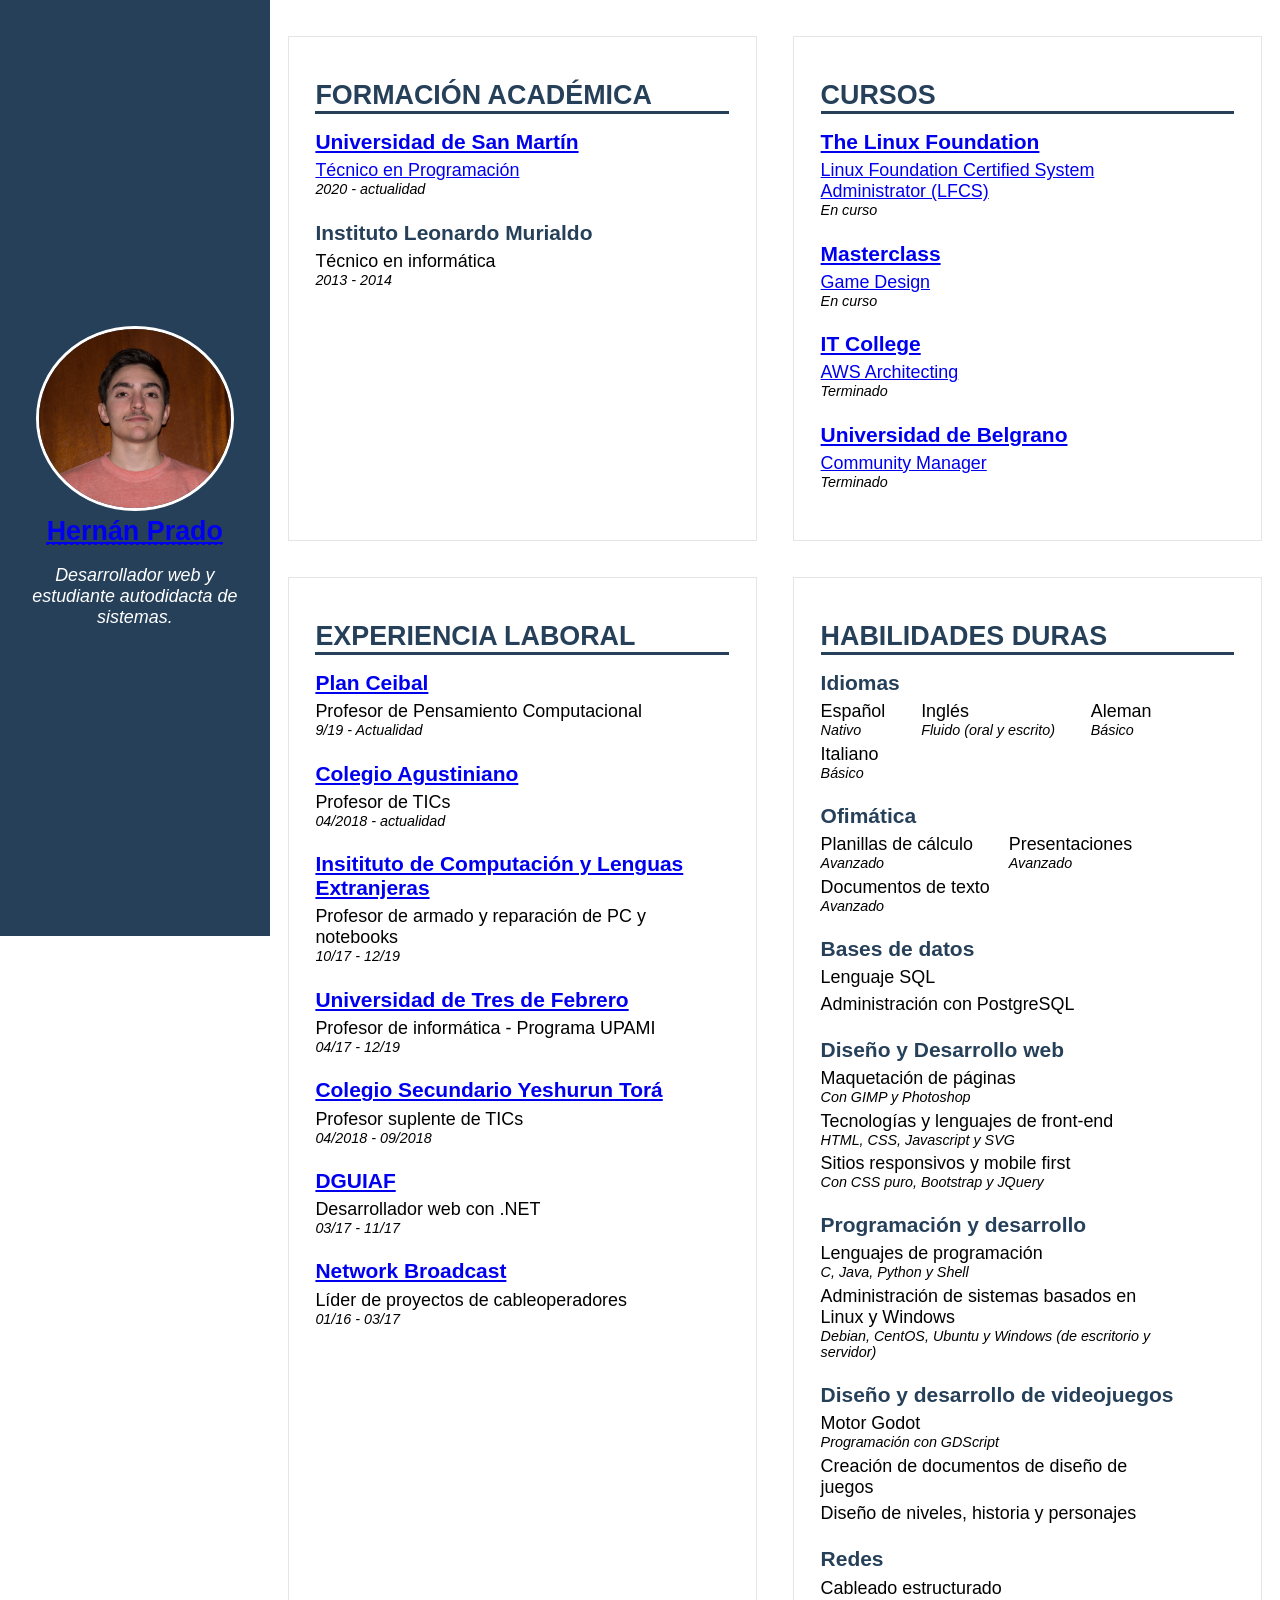
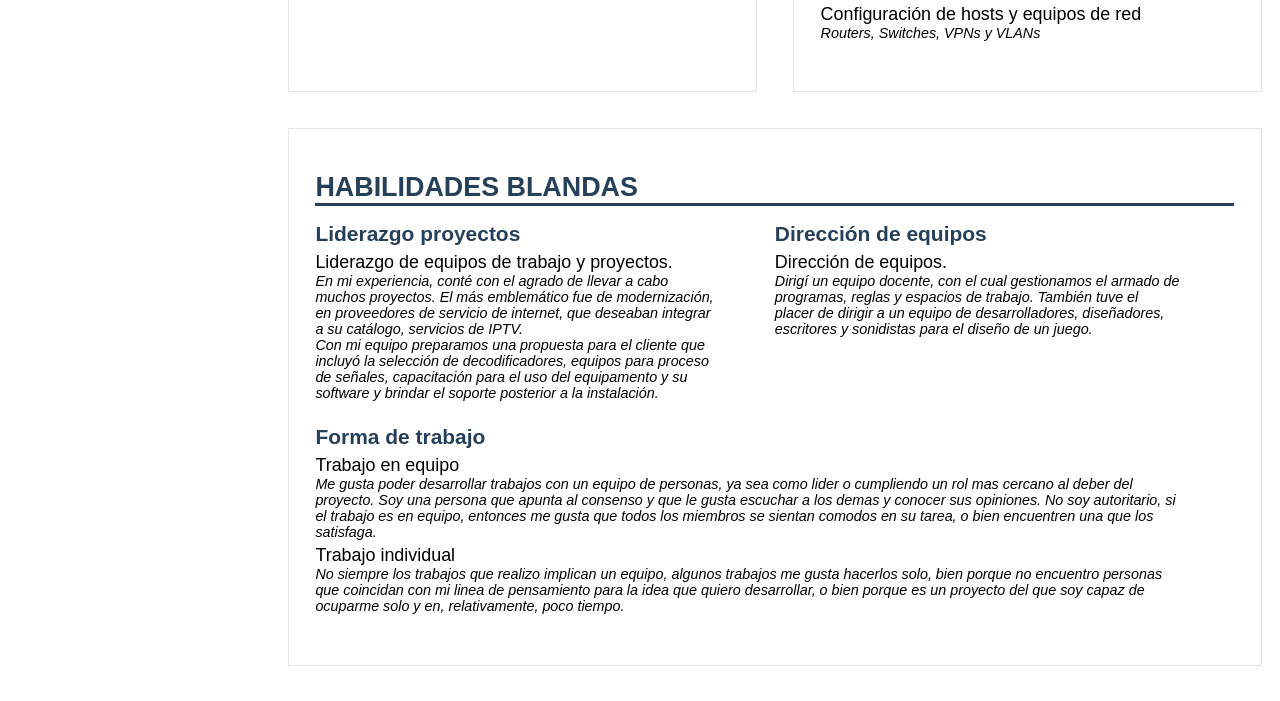
==== proyectos/cv/index.html @ de245874 "Add files via upload" ====
<!DOCTYPE html>
<html lang="es" dir="ltr">
  <head>
    <meta name="viewport" content="initial-scale=1">
    <meta charset="utf-8">
    <title>CV - Hernán Prado</title>
    <link rel="stylesheet" href="css/styles.css">
  </head>
  <body>
    <div class="grid-container">
      <nav>
        <a class="profile" href="https://www.linkedin.com/in/hernan-prado-juan/">
          <abbr title="Ir a mi perfil de LinkedIn">
            <img src="foto.png" alt="">
            <h1>Hernán Prado</h1>
          </abbr>
        </a>
        <span>Desarrollador web y estudiante autodidacta de sistemas.</span>
        <!--
        <a href="#">CV</a>
        <a href="#">Portafolio</a>
        <a href="#">Contacto</a>
        -->
      </nav>

      <main class="cv-data">
        <div class="data-section">
          <h2>Formación académica</h2>
          <div class="data-group">
            <div class="data-set">
              <h3><a href="http://www.unsam.edu.ar/" target="_blank">Universidad de San Martín</a></h3>
              <div class="data-variant">
                <span><a href="http://www.unsam.edu.ar/escuelas/ciencia/107/ciencia/programacion-informatica" target="_blank">Técnico en Programación</a></span>
                <span>2020 - actualidad</span>
              </div>
            </div>
            <div class="data-set">
              <h3>Instituto Leonardo Murialdo</h3>
              <div class="data-variant">
                <span>Técnico en informática</span>
                <span>2013 - 2014</span>
              </div>
            </div>
          </div>
        </div>

        <div class="data-section">
          <h2>Cursos</h2>
          <div class="data-group">
            <div class="data-set">
              <h3><a href="https://www.linuxfoundation.org/" target="_blank">The Linux Foundation</a></h3>
              <div class="data-variant">
                <span><a href="https://training.linuxfoundation.org/certification/linux-foundation-certified-sysadmin-lfcs/" target="_blank">Linux Foundation Certified System Administrator (LFCS)</a></span>
                <span>En curso</span>
              </div>
            </div>

            <div class="data-set">
              <h3><a href="https://www.masterclass.com/" target="_blank">Masterclass</a></h3>
              <div class="data-variant">
                <span><a href="https://www.masterclass.com/classes/will-wright-teaches-game-design-and-theory/" target="_blank">Game Design</a></span>
                <span>En curso</span>
              </div>
            </div>

            <div class="data-set">
              <h3><a href="https://www.itcollege.com.ar/" target="_blank">IT College</a></h3>
              <div class="data-variant">
                <span><a href="https://aws.amazon.com/es/training/course-descriptions/architect/" target="_blank">AWS Architecting</a></span>
                <span>Terminado</span>
              </div>
            </div>

            <div class="data-set">
              <h3><a href="http://www.ub.edu.ar/" target="_blank">Universidad de Belgrano</a></h3>
              <div class="data-variant">
                <span><a href="http://cursodecommunitymanager.info/" target="_blank">Community Manager</a></span>
                <span>Terminado</span>
              </div>
            </div>
          </div>
        </div>

        <div class="data-section">
          <h2>Experiencia laboral</h2>
          <div class="data-group">
            <div class="data-set">
              <h3><a href="https://www.ceibal.edu.uy/es" target="_blank">Plan Ceibal</a></h3>
              <div class="data-variant">
                <span>Profesor de Pensamiento Computacional</span>
                <span>9/19 - Actualidad</span>
              </div>
            </div>
            <div class="data-set">
              <h3><a href="https://agustiniano.esc.edu.ar/" target="_blank">Colegio Agustiniano</a></h3>
              <div class="data-variant">
                <span>Profesor de TICs</span>
                <span>04/2018 - actualidad</span>
              </div>
            </div>
            <div class="data-set">
              <h3><a href="http://www.icole.com.ar/" target="_blank">Insitituto de Computación y Lenguas Extranjeras</a></h3>
              <div class="data-variant">
                <span>Profesor de armado y reparación de PC y notebooks</span>
                <span>10/17 - 12/19</span>
              </div>
            </div>
            <div class="data-set">
              <h3><a href="http://www.untref.edu.ar/" target="_blank">Universidad de Tres de Febrero</a></h3>
              <div class="data-variant">
                <span>Profesor de informática - Programa UPAMI</span>
                <span>04/17 - 12/19</span>
              </div>
            </div>
            <div class="data-set">
              <h3><a href="https://yeshuruntora.edu.ar/" target="_blank">Colegio Secundario Yeshurun Torá</a></h3>
              <div class="data-variant">
                <span>Profesor suplente de TICs</span>
                <span>04/2018 - 09/2018</span>
              </div>
            </div>
            <div class="data-set">
              <h3><a href="https://www.buenosaires.gob.ar/hacienda-y-finanzas/unidad-informatica" target="_blank">DGUIAF</a></h3>
              <div class="data-variant">
                <span>Desarrollador web con .NET</span>
                <span>03/17 - 11/17</span>
              </div>
            </div>
            <div class="data-set">
              <h3><a href="https://sites.google.com/networkbroadcast.net/networkbroadcastbk/home-espa%C3%B1ol" target="_blank">Network Broadcast</a></h3>
              <div class="data-variant">
                <span>Líder de proyectos de cableoperadores</span>
                <span>01/16 - 03/17</span>
              </div>
            </div>
          </div>
        </div>

        <div class="data-section">
          <h2>Habilidades duras</h2>
          <div class="data-group">
            <div class="data-set">
              <h3>Idiomas</h3>
              <div class="data-variant">
                <span>Español</span>
                <span>Nativo</span>
              </div>
              <div class="data-variant">
                <span>Inglés</span>
                <span>Fluido (oral y escrito)</span>
              </div>
              <div class="data-variant">
                <span>Aleman</span>
                <span>Básico</span>
              </div>
              <div class="data-variant">
                <span>Italiano</span>
                <span>Básico</span>
              </div>
            </div>

            <div class="data-set">
              <h3>Ofimática</h3>
              <div class="data-variant">
                <span>Planillas de cálculo</span>
                <span>Avanzado</span>
              </div>
              <div class="data-variant">
                <span>Presentaciones</span>
                <span>Avanzado</span>
              </div>
              <div class="data-variant">
                <span>Documentos de texto</span>
                <span>Avanzado</span>
              </div>
            </div>

            <div class="data-set">
              <h3>Bases de datos</h3>
              <div class="data-variant">
                <span>Lenguaje SQL</span>
              </div>
              <div class="data-variant">
                <span>Administración con PostgreSQL</span>
              </div>
            </div>

            <div class="data-set">
              <h3>Diseño y Desarrollo web</h3>
              <div class="data-variant">
                <span>Maquetación de páginas</span>
                <span>Con GIMP y Photoshop</span>
              </div>
              <div class="data-variant">
                <span>Tecnologías y lenguajes de front-end</span>
                <span>HTML, CSS, Javascript y SVG</span>
              </div>
              <div class="data-variant">
                <span>Sitios responsivos y mobile first</span>
                <span>Con CSS puro, Bootstrap y JQuery</span>
              </div>
            </div>

            <div class="data-set">
              <h3>Programación y desarrollo</h3>
              <div class="data-variant">
                <span>Lenguajes de programación</span>
                <span>C, Java, Python y Shell</span>
              </div>
              <div class="data-variant">
                <span>Administración de sistemas basados en Linux y Windows</span>
                <span>Debian, CentOS, Ubuntu y Windows (de escritorio y servidor)</span>
              </div>
            </div>

            <div class="data-set">
              <h3>Diseño y desarrollo de videojuegos</h3>
              <div class="data-variant">
                <span>Motor Godot</span>
                <span>Programación con GDScript</span>
              </div>
              <div class="data-variant">
                <span>Creación de documentos de diseño de juegos</span>
              </div>
              <div class="data-variant">
                <span>Diseño de niveles, historia y personajes</span>
              </div>
            </div>

            <div class="data-set">
              <h3>Redes</h3>
              <div class="data-variant">
                <span>Cableado estructurado</span>
              </div>
              <div class="data-variant">
                <span>Configuración de hosts y equipos de red</span>
                <span>Routers, Switches, VPNs y VLANs</span>
              </div>
            </div>
          </div>
        </div>

        <div class="data-section">
          <h2>Habilidades blandas</h2>
          <div class="data-group">
            <div class="data-set">
              <h3>Liderazgo proyectos</h3>
              <div class="data-variant">
                <span>Liderazgo de equipos de trabajo y proyectos.</span>
                <span>
                  <p>En mi experiencia, conté con el agrado de llevar a cabo muchos proyectos. El más emblemático fue de modernización, en proveedores de servicio de internet, que deseaban integrar a su catálogo, servicios de IPTV.</p>
                  <p>Con mi equipo preparamos una propuesta para el cliente que incluyó la selección de decodificadores, equipos para proceso de señales, capacitación para el uso del equipamento y su software y brindar el soporte posterior a la instalación.</p>
                </span>
              </div>
            </div>

            <div class="data-set">
              <h3>Dirección de equipos</h3>
              <div class="data-variant">
                <span>Dirección de equipos.</span>
                <span>
                  <p>Dirigí un equipo docente, con el cual gestionamos el armado de programas, reglas y espacios de trabajo. También tuve el placer de dirigir a un equipo de desarrolladores, diseñadores, escritores y sonidistas para el diseño de un juego.</p>
                </span>
              </div>
            </div>

            <div class="data-set">
              <h3>Forma de trabajo</h3>
              <div class="data-variant">
                <span>Trabajo en equipo</span>
                <span>
                  <p>Me gusta poder desarrollar trabajos con un equipo de personas, ya sea como lider o cumpliendo un rol mas cercano al deber del proyecto. Soy una persona que apunta al consenso y que le gusta escuchar a los demas y conocer sus opiniones. No soy autoritario, si el trabajo es en equipo, entonces me gusta que todos los miembros se sientan comodos en su tarea, o bien encuentren una que los satisfaga.</p>
                </span>
              </div>

              <div class="data-variant">
                <span>Trabajo individual</span>
                <span>
                  <p>No siempre los trabajos que realizo implican un equipo, algunos trabajos me gusta hacerlos solo, bien porque no encuentro personas que coincidan con mi linea de pensamiento para la idea que quiero desarrollar, o bien porque es un proyecto del que soy capaz de ocuparme solo y en, relativamente, poco tiempo.</p>
                </span>
              </div>

            </div>

          </div>
        </div>

      </main>
    </div>
  </body>
</html>
---- proyectos/cv/css/styles.css ----
/* Desktop layout */
@media (min-width: 700px){
  /* Navigation */
  .grid-container{
    display: grid;
    grid-template-columns: min-content 1fr;
  }
  nav{
    height: 100vh;
  }
  /* CV Data */
  .cv-data{
    margin-top: 2em;
    display: flex;
    flex-flow: row wrap;
    box-sizing: border-box;
  }
  .data-section{
    flex: 1 1 400px;
  }
  .data-group{
    display: flex;
    flex-flow: row wrap;
  }
}
/* Mobile layout */
@media (max-width: 700px) {
  nav{
    flex-flow: column;
    align-content: center;
  }
  .cv-data{
    margin: 2em 1em 1em;
  }
}
/* Base styles */
:root{
  font-size: calc(0.8em + 0.4vmax);
}
a{
  outline-style: none;
}
a:visited{
  color: inherit;
}
body{
  --main-color: rgb(38, 64, 89);
  color: var(--main-color);
  margin: 0;
  font-family: sans-serif;
}
/* Navigation */
nav{
  display: flex;
  position: sticky;
  flex-flow: column wrap;
  justify-content: center;
  text-align: center;
  top: 0;
  color: white;
  background-color: var(--main-color);
  padding: 1em;
}
nav span{
  font-style: italic;
}
nav a{
  padding: 1em;
}
nav a:hover:not(.profile), nav a:active:not(.profile){
  background-color: rgba(255, 255, 255, 1);
  color: var(--main-color);
  transition: color 0.5s, background-color 0.5s;
}
.profile img{
  width: 15vmax;
  max-width: 200px;
  min-width: 64px;
  border: 0.2em solid rgba(255,255,255,1);
  border-radius: 50%;
}
.profile h1{
  margin: 0;
}

/* main info*/
.data-section{
  margin: 0 1em 2em;
  padding: 1.5em;
  border: 1px solid rgba(0,0,0,0.1);
}
.data-section > h2{
  text-align: left;
  text-transform: uppercase;
  border-bottom: 3px solid var(--main-color);
  margin: 0.6em 0;
}
.data-set{
  flex: 1 1 300px;
  display: flex;
  flex-flow: row wrap;
  align-content:baseline;
  margin-right: 1em;
  margin-bottom: 1em;
}
.data-set > span:first-child{
  text-transform: uppercase;
  font-weight: bold;
  color: var(--main-color);
}
.data-set > h3{
  flex-basis: 100%;
  margin: 0;
  margin-bottom: 0.3em;
}
.data-variant{
  margin-bottom: 0.3em;
  margin-right: 2em;
}
.data-variant > span{
  display: block;
  color: black;
}
.data-variant span:nth-child(even){
  font-style: italic;
  font-size: 0.8rem;
}
.data-variant p{
  margin: 0;
}
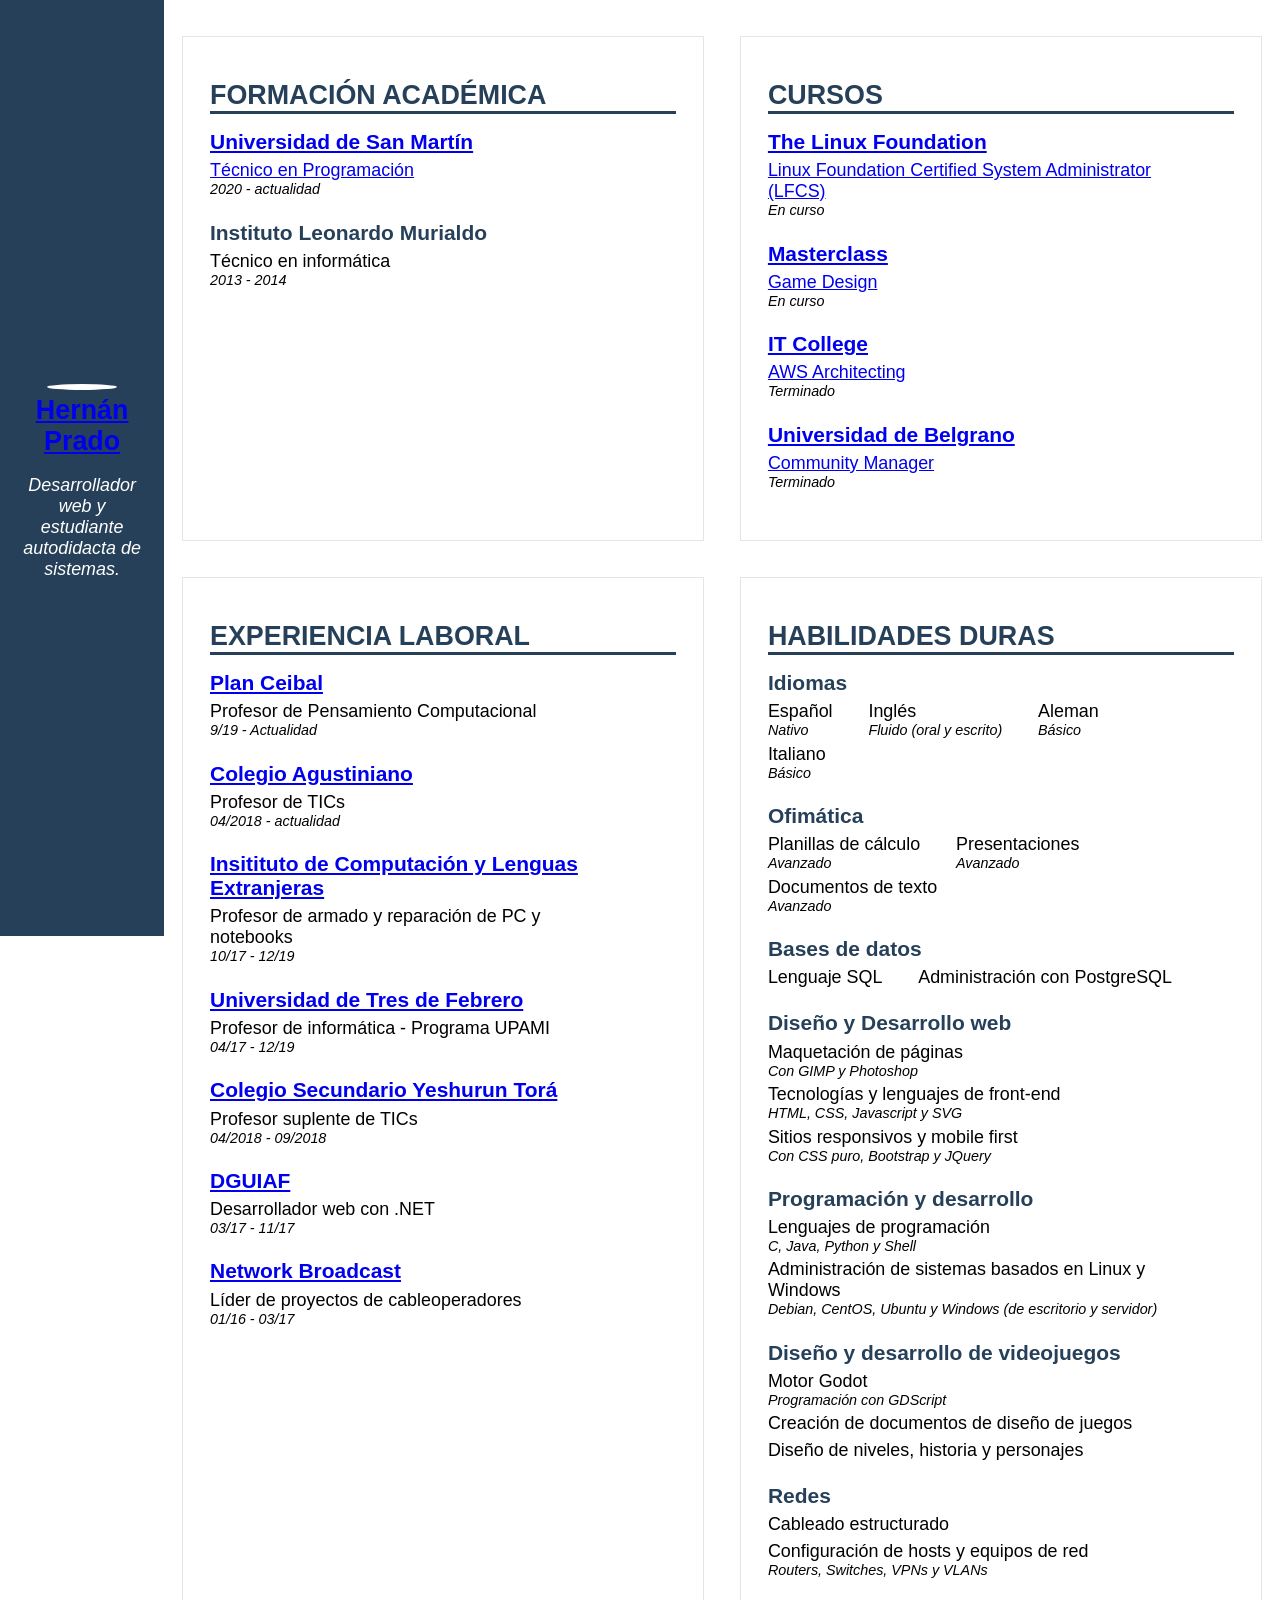
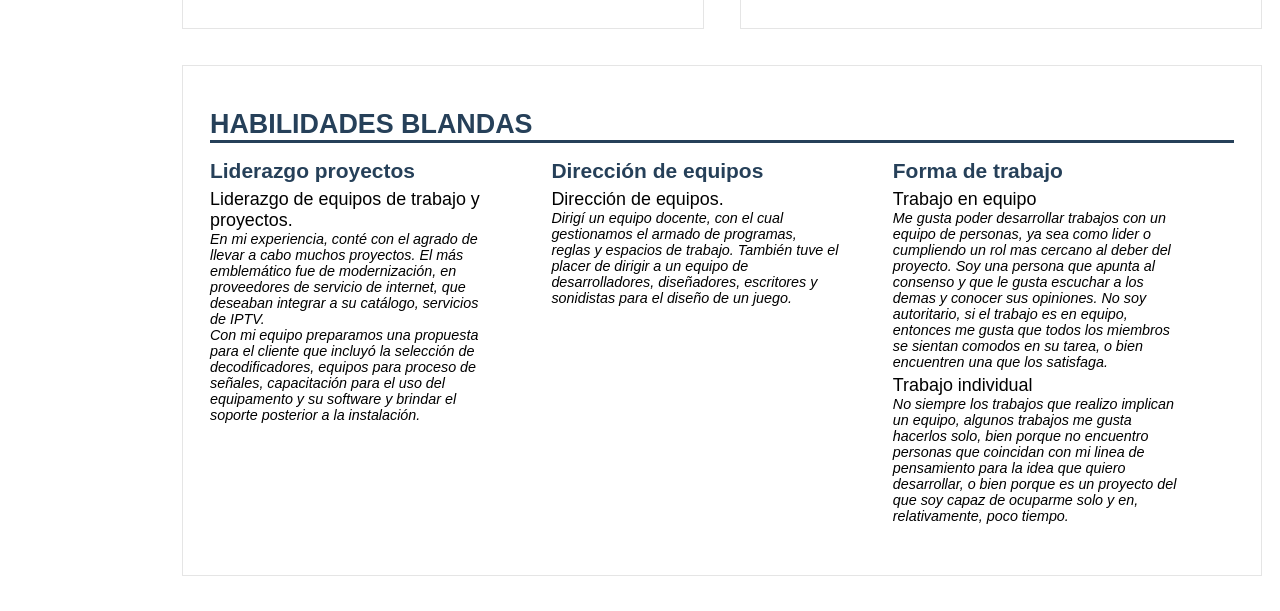
==== commit a0bc0f82: "Update index.html" ====
--- a/proyectos/cv/index.html
+++ b/proyectos/cv/index.html
@@ -9,11 +9,9 @@
   <body>
     <div class="grid-container">
       <nav>
-        <a class="profile" href="https://www.linkedin.com/in/hernan-prado-juan/">
-          <abbr title="Ir a mi perfil de LinkedIn">
-            <img src="foto.png" alt="">
-            <h1>Hernán Prado</h1>
-          </abbr>
+        <a class="profile" href="https://www.linkedin.com/in/hernanpradoj/">
+          <img src="perfil.jpg" alt="">
+          <h1>Hernán Prado</h1>
         </a>
         <span>Desarrollador web y estudiante autodidacta de sistemas.</span>
         <!--
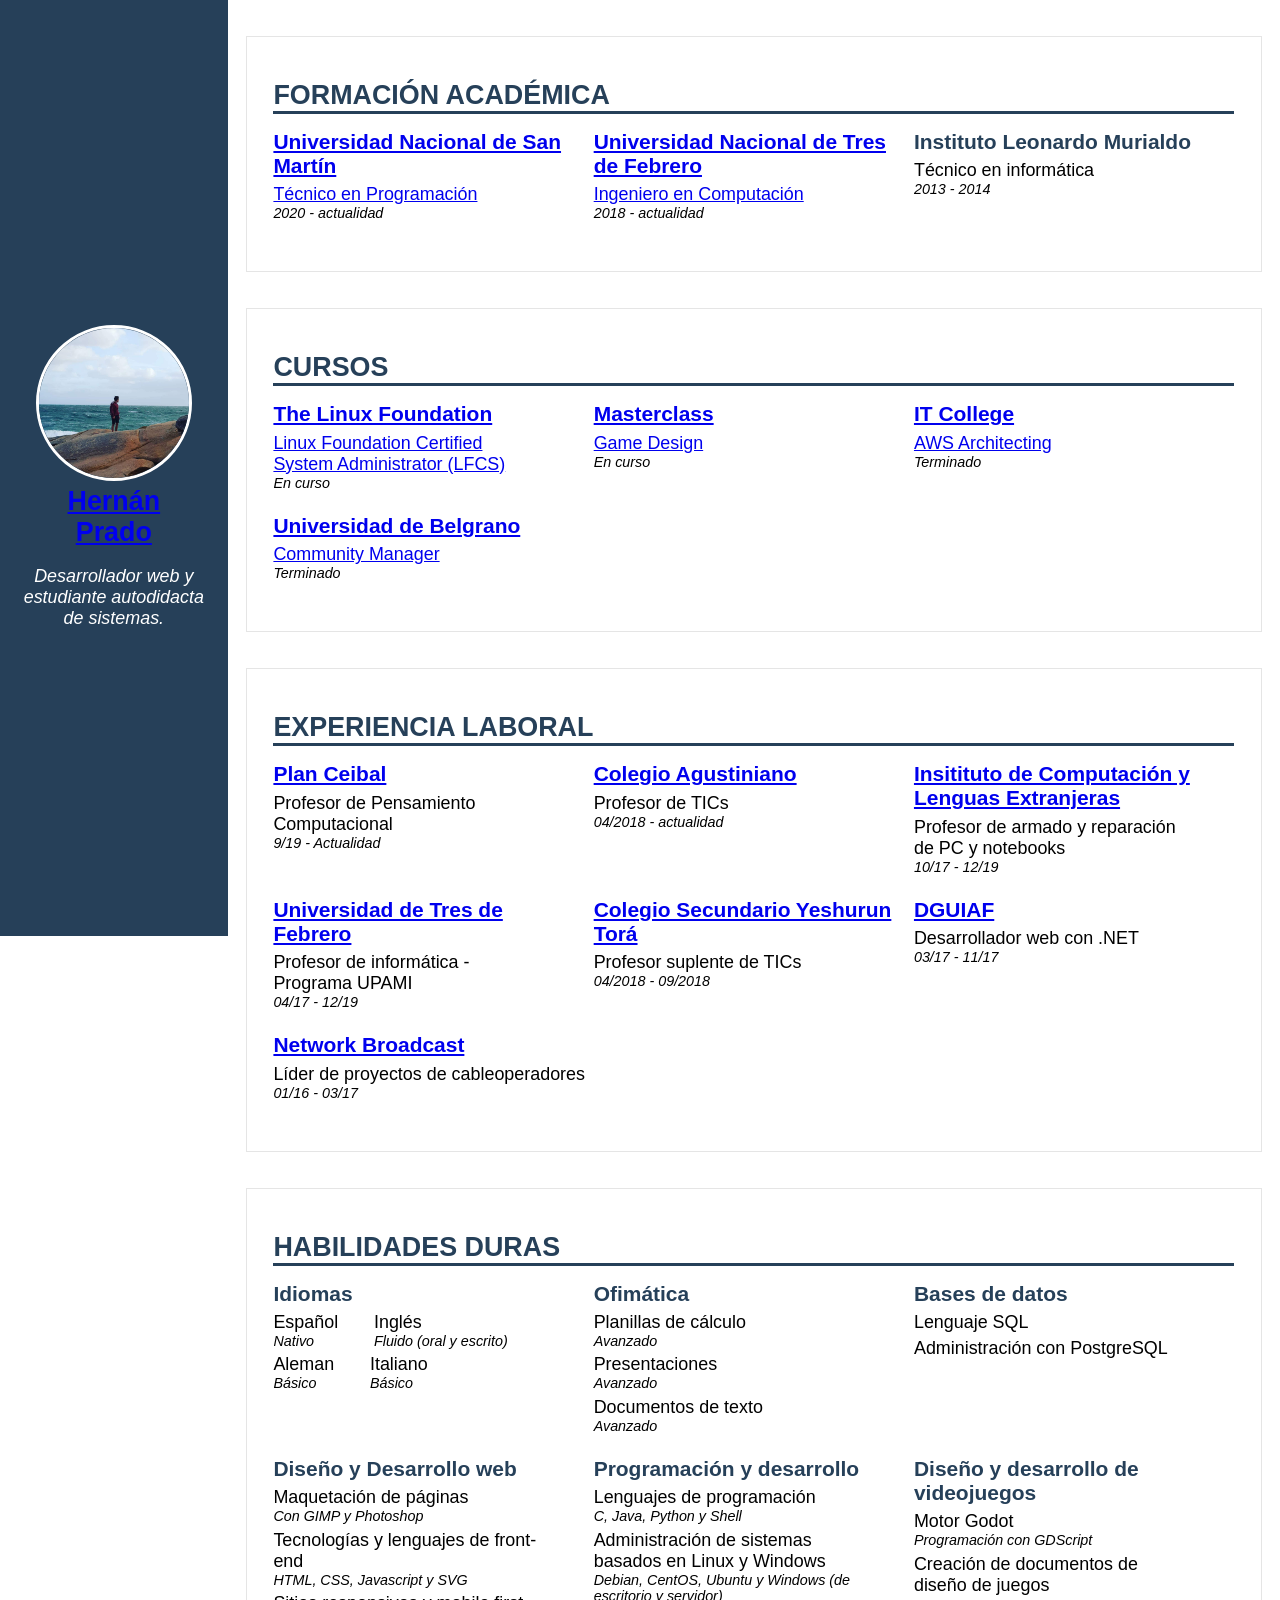
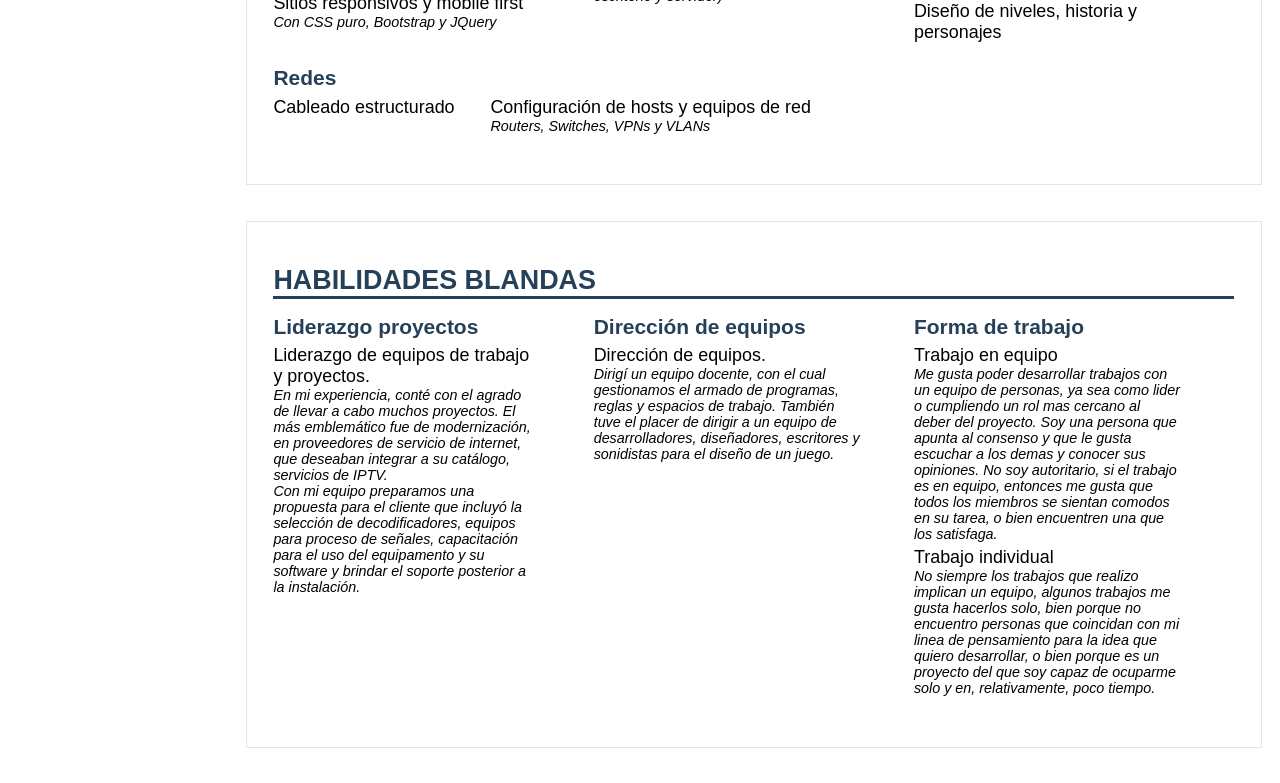
==== commit c5c82cf6: "Update index.html" ====
--- a/proyectos/cv/index.html
+++ b/proyectos/cv/index.html
@@ -14,11 +14,6 @@
           <h1>Hernán Prado</h1>
         </a>
         <span>Desarrollador web y estudiante autodidacta de sistemas.</span>
-        <!--
-        <a href="#">CV</a>
-        <a href="#">Portafolio</a>
-        <a href="#">Contacto</a>
-        -->
       </nav>
 
       <main class="cv-data">
@@ -26,10 +21,17 @@
           <h2>Formación académica</h2>
           <div class="data-group">
             <div class="data-set">
-              <h3><a href="http://www.unsam.edu.ar/" target="_blank">Universidad de San Martín</a></h3>
+              <h3><a href="http://www.unsam.edu.ar/" target="_blank">Universidad Nacional de San Martín</a></h3>
               <div class="data-variant">
                 <span><a href="http://www.unsam.edu.ar/escuelas/ciencia/107/ciencia/programacion-informatica" target="_blank">Técnico en Programación</a></span>
                 <span>2020 - actualidad</span>
+              </div>
+            </div>
+            <div class="data-set">
+              <h3><a href="http://untref.edu.ar/" target="_blank">Universidad Nacional de Tres de Febrero</a></h3>
+              <div class="data-variant">
+                <span><a href="http://www.untref.edu.ar/carrera/ingenieria-en-computacion" target="_blank">Ingeniero en Computación</a></span>
+                <span>2018 - actualidad</span>
               </div>
             </div>
             <div class="data-set">
--- a/proyectos/cv/css/styles.css
+++ b/proyectos/cv/css/styles.css
@@ -11,8 +11,6 @@
   /* CV Data */
   .cv-data{
     margin-top: 2em;
-    display: flex;
-    flex-flow: row wrap;
     box-sizing: border-box;
   }
   .data-section{
@@ -74,7 +72,7 @@
 }
 .profile img{
   width: 15vmax;
-  max-width: 200px;
+  max-width: 150px;
   min-width: 64px;
   border: 0.2em solid rgba(255,255,255,1);
   border-radius: 50%;
